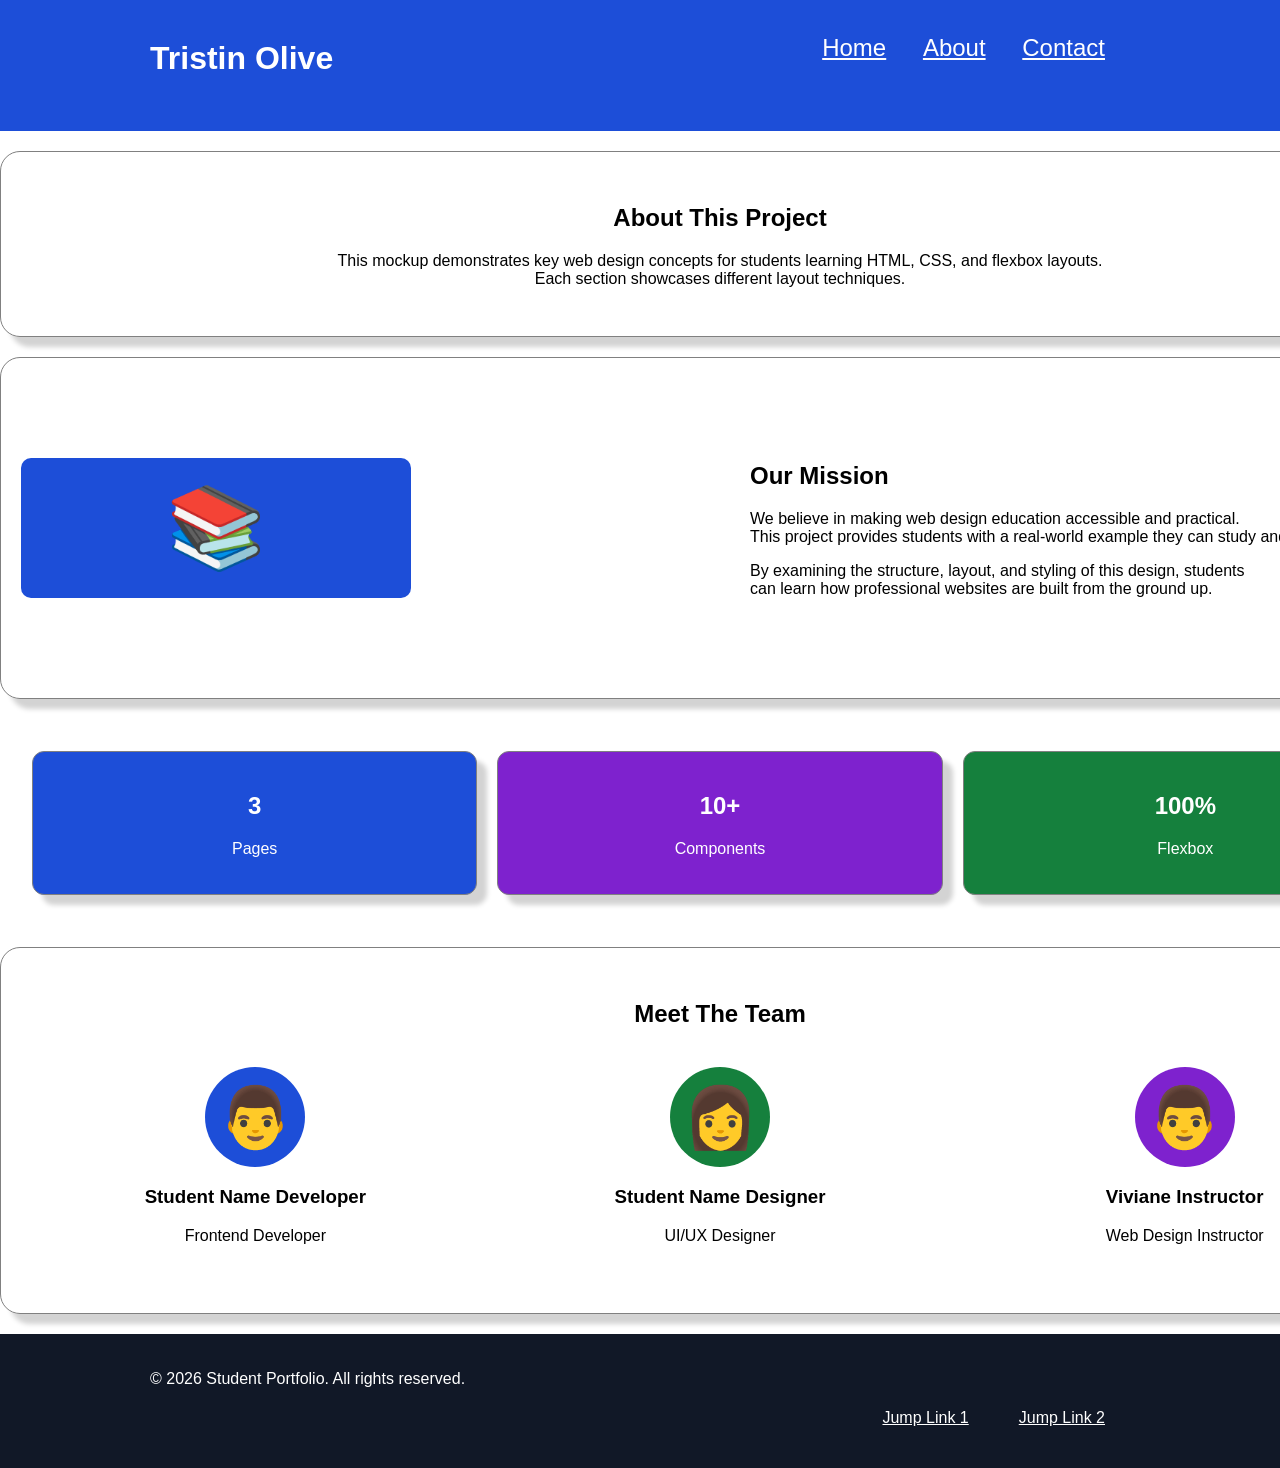
==== about.html @ 0d02c9ac "Finished website layout and styling" ====
<!DOCTYPE html>

<html lang="en">

<head>

<meta charset="UTF-8">

<meta name="viewport" content="width=device-width, initial-scale=1.0">

<title>About</title>

<link rel="stylesheet" href="style.css">  

</head>

<body>
<header>
    <div class="flexContainer">
                <div id="headerName">
                    <p> Tristin Olive</p>
                </div>
                <nav>
                    <ul id="jump1">
                        <li><a href="index.html">Home</a></li>
                        <li><a href="about.html">About</a></li>
                        <li><a href="contact.html">Contact</a></li>
                     </ul>
                </nav>
            </div>

</header>
<main>
<section class="shadow aboutIntro">
<h1 id="jump2">About This Project</h1>
<p>This mockup demonstrates key web design concepts for students learning HTML, CSS, 
and flexbox layouts. <br> Each section showcases different layout techniques.</p>



</section>
<section class="shadow mission">
<div class="flexContainer">
<div class="flexItem">
<p class="bookIcon">&#x1F4DA;</p>
</div>
<div class="flexItem">
<h2>Our Mission</h2>
<p>We believe in making web design education accessible and practical. <br>
This project provides students with a real-world example 
they can study and recreate.</p>

<p>By examining the structure, layout, and styling of this design, students <br>
can learn how professional websites are built from the ground up.</p>

</div>
</div>

</section>

<section>
        <div class="flexContainer">
            <div class="flexItem blueBox shadow">
                <h2>3</h2>
                <p>Pages</p>
            </div>
            <div class="flexItem purpleBox shadow">
                <h2>10+</h2>
                <p>Components</p>
            </div>
            <div class="flexItem greenBox shadow">
                <h2>100%</h2>
                <p>Flexbox</p>
        </div>
    </div>

</section>

<section class="shadow team">
    <h2>Meet The Team</h2>
    <div class="flexContainer">
        <div class="flexItem">
            <p class="circleBlue">&#x1F468;</p>
            <h3>Student Name Developer</h3>
            <p>Frontend Developer</p>
        </div>
        <div class="flexItem"> 
            <p class="circleGreen">&#x1F469;</p>
            <h3>Student Name Designer</h3>
            <p>UI/UX Designer</p>
        </div>
        <div class="flexItem">
            <p class="circlePurple">&#x1F468;</p>
            <h3>Viviane Instructor</h3>
            <p>Web Design Instructor</p>
        </div>
    </div>

</section>








</main>
<footer>

<p id="footerText">© 2026 Student Portfolio. All rights reserved.</p>
 <ul id="footerNav">
                        <li><a href="#jump1">Jump Link 1</a></li>
                        <li><a href="#jump2">Jump Link 2</a></li>
                     </ul>

</footer>

</body>

</html>
---- style.css ----
body{
    margin: 0;
    font-family: 'Segoe UI', Tahoma, Geneva, Verdana, sans-serif;
}

header{
    background-color: #1d4ed8;
    padding: 5px 150px 20px;
}

#headerName {
    -webkit-flex: 1;
    -ms-flex: 1;
    flex: 1;
    color: #ffffff;
    font-size: 32px;
    font-weight: 800;
}

nav {
    display: flex;
    justify-content: flex-end;
    font-size: 24px;
    color: #ffffff;
    
}

nav a{
    color:#ffffff;
}

nav ul li {
    padding: 5px 25px 25px 5px;
    list-style-type: none;
    display: inline-block;
}

main {

    width: 1440px;
    margin: 0 auto;
}

.flexContainer {
    display: -webkit-flex;
    display: flex;
    gap: 20px;
    align-items: center;
}

.flexItem {
    gap: 20px;
    padding: 20px;
    width: 100%;
}

section {
    padding: 32px;
    margin: 20px 0px 20px;
}

.shadow {
    box-shadow: 10px 10px 5px #D3D3D3;
    border: 1px solid #808080;
    border-radius: 20px;
}


#heroIcon {
    background-color: #1d4ed8;
    border-radius: 10px;
    font-size: 80px;

    margin: 0;
    margin-left: 0;
    height: 200px;
    width: 300px;
    text-align: center;
    display: flex;
    justify-content: center;
    align-items: center;
}


.circleBlue{
    border-radius: 50%;
    width: 100px;
    height: 100px;
    background-color: #1d4ed8;
    text-align: center;
    font-size: 60px;
    margin: 0%;
    padding: 0%;
}

.circleGreen{
    border-radius: 50%;
    width: 100px;
    height: 100px;
    background-color: #15803d;
    text-align: center;
    font-size: 60px;
    margin: 0%;
    padding: 0%;
}

.circlePurple{
    border-radius: 50%;
    width: 100px;
    height: 100px;
    background-color: #7e22ce;
    text-align: center;
    font-size: 60px;
    margin: 0%;
    padding: 0%;
}


footer{
padding: 20px 150px 20px;
background-color: #111827;
color: #ffffff;
}


footer a {
    color: #ffffff;
    display: -webkit-flex;
    display: flex;
}

footer ul li {
    list-style-type: none;
    display: inline-block;
    padding: 5px 25px 5px;
}

#footerText {
    -webkit-flex: 1;
    -ms-flex: 1;
    flex: 1;
}

#footerNav {
    display: flex;
    justify-content: flex-end;
}


.listcheckmark {
    list-style: none;
    margin: 20px;
}

ul.listcheckmark li:before {
    color: black;
    content: '✓';
    font-weight: bold;
    right: -25px;

}

button {
    background-color: #1d4ed8;
    border: none;
    border-radius: 10px;
    color: white;
    padding: 15px 32px;
    text-align: center;
    text-decoration: none;
    font-size: 16px;
    cursor: pointer;
}

button:hover {
    background-color: #111827;

}


.bookIcon {
    background-color: #1d4ed8;
    font-size: 80px;
    text-align: center;
    padding: 0px;
    border-radius: 10px;
    padding: 20px;
    height: 100px;
    width: 350px;
    display: flex;
    justify-content: center;
    align-items: center;
    
}

.blueBox {
    background-color: #1d4ed8;
    color: white;
    border-radius: 12px;
    text-align: center;
}

.purpleBox {
    background-color: #7e22ce;
    color: white;
    border-radius: 12px;
    text-align: center;
}

.greenBox {
    background-color: #15803d;
    color: white;
    border-radius: 12px;
    text-align: center;
}

.circleBlue {
    display: flex;
    justify-content: center;
    align-items: center;
    margin: 0 auto;
}

.circleGreen {
    display: flex;
    justify-content: center;
    align-items: center;
    margin: 0 auto;
}

.circlePurple {
    display: flex;
    justify-content: center;
    align-items: center;
    margin: 0 auto;
}

.team {
    text-align: center;
}

.aboutIntro {
    text-align: center;
}

.mission {
    padding: 0;
    overflow: hidden;
}

.contactIntro {
    text-align: center;
}

.contactForm {
    background-color: #f9fafb;
}

.contactForm input {
    width: 100%;
    padding: 10px;
    margin: 5px 0;
    box-sizing: border-box;
    border: 1px solid #9ca3af;
    border-radius: 5px;
}

.contactForm select {
    width: 100%;
    padding: 10px;
    margin: 5px 0;
    box-sizing: border-box;
    border: 1px solid #9ca3af;
    border-radius: 5px;
}

.contactForm textarea {
    width: 100%;
    padding: 10px;
    margin: 5px 0;
    box-sizing: border-box;
    border: 1px solid #9ca3af;
    border-radius: 5px;
}

.contactForm textarea {
    height: 150px;
}

.contactForm input[type="submit"] {
    background-color: #1d4ed8;
    color: white;
    border: none;
    border-radius: 5px;
    cursor: pointer;
}

.emailIcon {
    background-color: #1d4ed8;
    border-radius: 50%;
    width: 45px;
    height: 45px;
    display: flex;
    justify-content: center;
    align-items: center;
    font-size: 25px;
}

.phoneIcon {
    background-color: #15803d;
    border-radius: 50%;
    width: 45px;
    height: 45px;
    display: flex;
    justify-content: center;
    align-items: center;
    font-size: 25px;
}

.locationIcon {
    background-color: #7e22ce;
    border-radius: 50%;
    width: 45px;
    height: 45px;
    display: flex;
    justify-content: center;
    align-items: center;
    font-size: 25px;
}

.officeHrs {
    background-color: #1d4ed8;
    color: white;
    padding: 20px;
    border-radius: 10px;
}

.contactInfo {
    padding: 20px;
    background-color: #f9fafb;
}
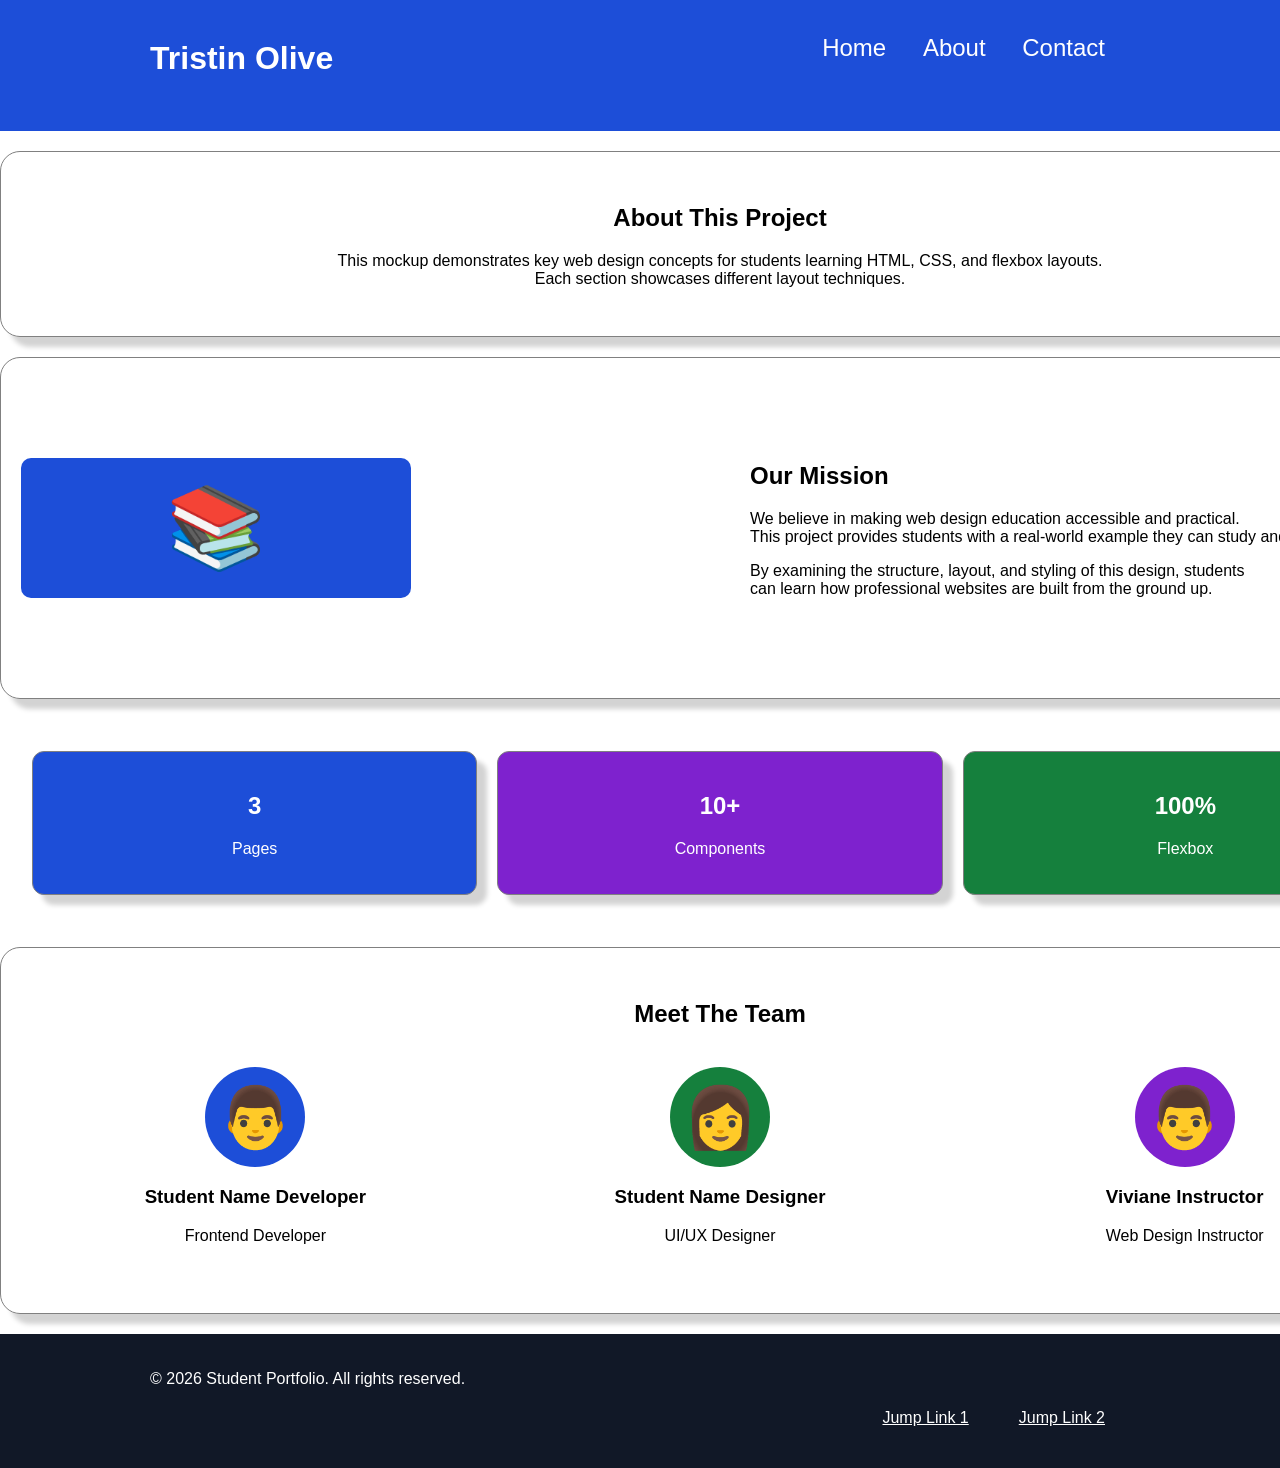
==== commit e95936bb: "Finished website layout and styling" ====
--- a/about.html
+++ b/about.html
@@ -4,99 +4,99 @@
 
 <head>
 
-<meta charset="UTF-8">
+    <meta charset="UTF-8">
 
-<meta name="viewport" content="width=device-width, initial-scale=1.0">
+    <meta name="viewport" content="width=device-width, initial-scale=1.0">
 
-<title>About</title>
+    <title>About</title>
 
-<link rel="stylesheet" href="style.css">  
+    <link rel="stylesheet" href="style.css">
 
 </head>
 
 <body>
-<header>
-    <div class="flexContainer">
-                <div id="headerName">
-                    <p> Tristin Olive</p>
-                </div>
-                <nav>
-                    <ul id="jump1">
-                        <li><a href="index.html">Home</a></li>
-                        <li><a href="about.html">About</a></li>
-                        <li><a href="contact.html">Contact</a></li>
-                     </ul>
-                </nav>
+    <header>
+        <div class="flexContainer">
+            <div id="headerName">
+                <p> Tristin Olive</p>
             </div>
+            <nav>
+                <ul id="jump1">
+                    <li><a href="index.html">Home</a></li>
+                    <li><a href="about.html">About</a></li>
+                    <li><a href="contact.html">Contact</a></li>
+                </ul>
+            </nav>
+        </div>
 
-</header>
-<main>
-<section class="shadow aboutIntro">
-<h1 id="jump2">About This Project</h1>
-<p>This mockup demonstrates key web design concepts for students learning HTML, CSS, 
-and flexbox layouts. <br> Each section showcases different layout techniques.</p>
+    </header>
+    <main>
+        <section class="shadow aboutIntro">
+            <h1 id="jump2">About This Project</h1>
+            <p>This mockup demonstrates key web design concepts for students learning HTML, CSS,
+                and flexbox layouts. <br> Each section showcases different layout techniques.</p>
 
 
 
-</section>
-<section class="shadow mission">
-<div class="flexContainer">
-<div class="flexItem">
-<p class="bookIcon">&#x1F4DA;</p>
-</div>
-<div class="flexItem">
-<h2>Our Mission</h2>
-<p>We believe in making web design education accessible and practical. <br>
-This project provides students with a real-world example 
-they can study and recreate.</p>
+        </section>
+        <section class="shadow mission">
+            <div class="flexContainer">
+                <div class="flexItem">
+                    <p class="bookIcon">&#x1F4DA;</p>
+                </div>
+                <div class="flexItem">
+                    <h2>Our Mission</h2>
+                    <p>We believe in making web design education accessible and practical. <br>
+                        This project provides students with a real-world example
+                        they can study and recreate.</p>
 
-<p>By examining the structure, layout, and styling of this design, students <br>
-can learn how professional websites are built from the ground up.</p>
+                    <p>By examining the structure, layout, and styling of this design, students <br>
+                        can learn how professional websites are built from the ground up.</p>
 
-</div>
-</div>
+                </div>
+            </div>
 
-</section>
+        </section>
 
-<section>
-        <div class="flexContainer">
-            <div class="flexItem blueBox shadow">
-                <h2>3</h2>
-                <p>Pages</p>
+        <section>
+            <div class="flexContainer">
+                <div class="flexItem blueBox shadow">
+                    <h2>3</h2>
+                    <p>Pages</p>
+                </div>
+                <div class="flexItem purpleBox shadow">
+                    <h2>10+</h2>
+                    <p>Components</p>
+                </div>
+                <div class="flexItem greenBox shadow">
+                    <h2>100%</h2>
+                    <p>Flexbox</p>
+                </div>
             </div>
-            <div class="flexItem purpleBox shadow">
-                <h2>10+</h2>
-                <p>Components</p>
+
+        </section>
+
+        <section class="shadow team">
+            <h2>Meet The Team</h2>
+            <div class="flexContainer">
+                <div class="flexItem">
+                    <p class="circleBlue">&#x1F468;</p>
+                    <h3>Student Name Developer</h3>
+                    <p>Frontend Developer</p>
+                </div>
+                <div class="flexItem">
+                    <p class="circleGreen">&#x1F469;</p>
+                    <h3>Student Name Designer</h3>
+                    <p>UI/UX Designer</p>
+                </div>
+                <div class="flexItem">
+                    <p class="circlePurple">&#x1F468;</p>
+                    <h3>Viviane Instructor</h3>
+                    <p>Web Design Instructor</p>
+                </div>
             </div>
-            <div class="flexItem greenBox shadow">
-                <h2>100%</h2>
-                <p>Flexbox</p>
-        </div>
-    </div>
 
-</section>
-
-<section class="shadow team">
-    <h2>Meet The Team</h2>
-    <div class="flexContainer">
-        <div class="flexItem">
-            <p class="circleBlue">&#x1F468;</p>
-            <h3>Student Name Developer</h3>
-            <p>Frontend Developer</p>
-        </div>
-        <div class="flexItem"> 
-            <p class="circleGreen">&#x1F469;</p>
-            <h3>Student Name Designer</h3>
-            <p>UI/UX Designer</p>
-        </div>
-        <div class="flexItem">
-            <p class="circlePurple">&#x1F468;</p>
-            <h3>Viviane Instructor</h3>
-            <p>Web Design Instructor</p>
-        </div>
-    </div>
-
-</section>
+        </section>
 
 
 
@@ -105,16 +105,16 @@
 
 
 
-</main>
-<footer>
+    </main>
+    <footer>
 
-<p id="footerText">© 2026 Student Portfolio. All rights reserved.</p>
- <ul id="footerNav">
-                        <li><a href="#jump1">Jump Link 1</a></li>
-                        <li><a href="#jump2">Jump Link 2</a></li>
-                     </ul>
+        <p id="footerText">© 2026 Student Portfolio. All rights reserved.</p>
+        <ul id="footerNav">
+            <li><a href="#jump1">Jump Link 1</a></li>
+            <li><a href="#jump2">Jump Link 2</a></li>
+        </ul>
 
-</footer>
+    </footer>
 
 </body>
 
--- a/style.css
+++ b/style.css
@@ -1,9 +1,9 @@
-body{
+body {
     margin: 0;
     font-family: 'Segoe UI', Tahoma, Geneva, Verdana, sans-serif;
 }
 
-header{
+header {
     background-color: #1d4ed8;
     padding: 5px 150px 20px;
 }
@@ -22,11 +22,18 @@
     justify-content: flex-end;
     font-size: 24px;
     color: #ffffff;
-    
-}
-
-nav a{
-    color:#ffffff;
+
+}
+
+nav a {
+    color: #ffffff;
+    text-decoration: none;
+}
+
+nav a:hover {
+    background-color: #111827;
+    border-radius: 8px;
+    padding: 10px;
 }
 
 nav ul li {
@@ -82,7 +89,7 @@
 }
 
 
-.circleBlue{
+.circleBlue {
     border-radius: 50%;
     width: 100px;
     height: 100px;
@@ -93,7 +100,7 @@
     padding: 0%;
 }
 
-.circleGreen{
+.circleGreen {
     border-radius: 50%;
     width: 100px;
     height: 100px;
@@ -104,7 +111,7 @@
     padding: 0%;
 }
 
-.circlePurple{
+.circlePurple {
     border-radius: 50%;
     width: 100px;
     height: 100px;
@@ -116,10 +123,10 @@
 }
 
 
-footer{
-padding: 20px 150px 20px;
-background-color: #111827;
-color: #ffffff;
+footer {
+    padding: 20px 150px 20px;
+    background-color: #111827;
+    color: #ffffff;
 }
 
 
@@ -190,7 +197,7 @@
     display: flex;
     justify-content: center;
     align-items: center;
-    
+
 }
 
 .blueBox {
